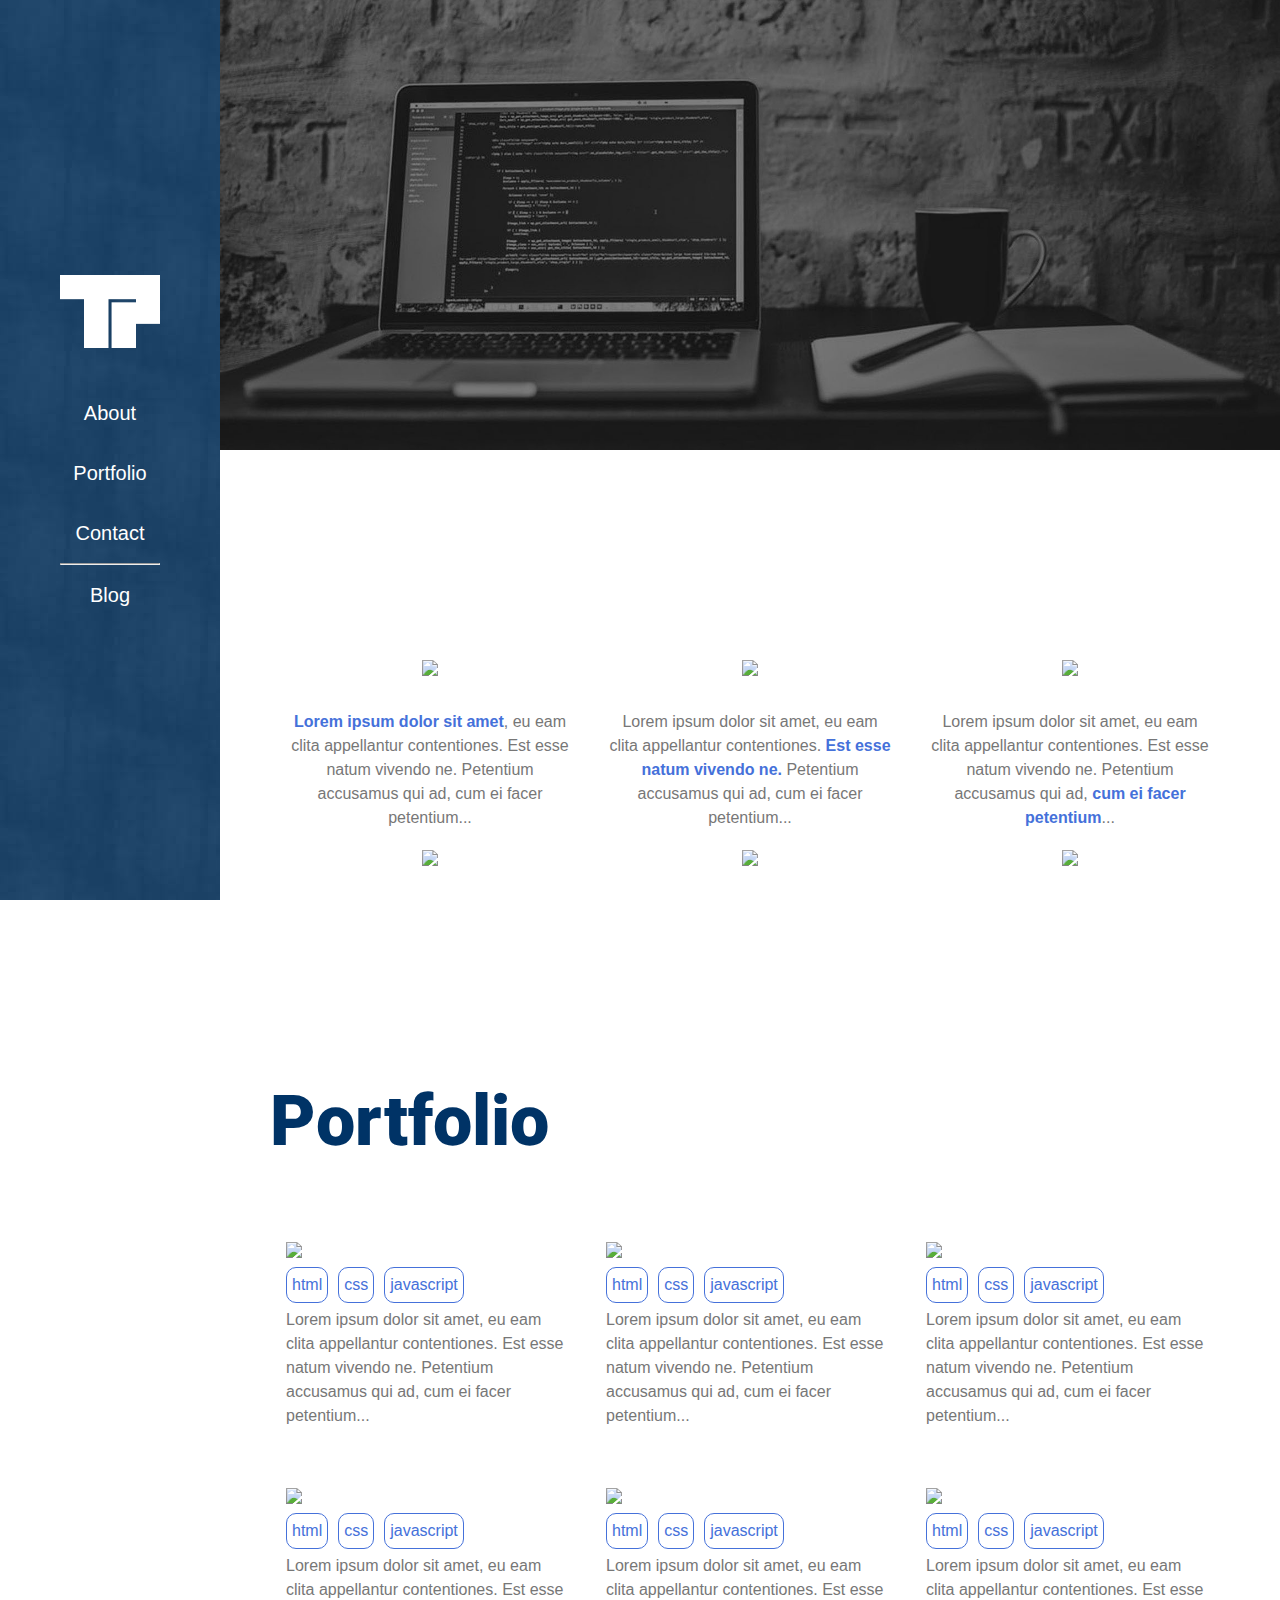
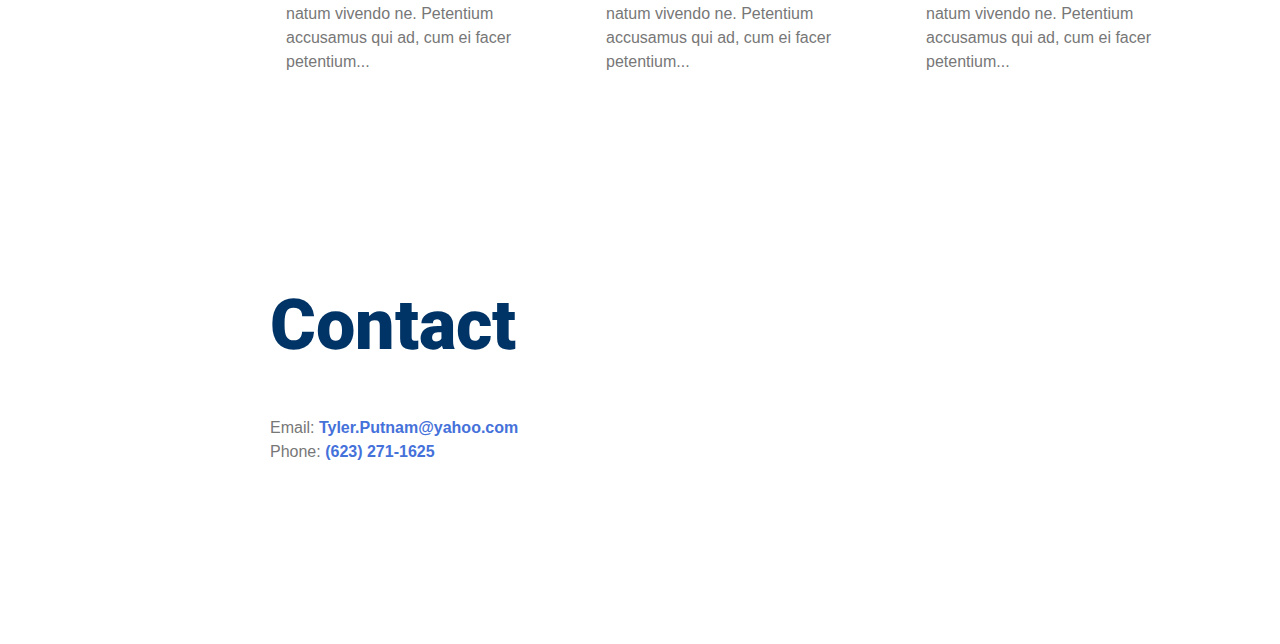
==== app/index.html @ a089964d "Add files via upload" ====
<!doctype html>
<html lang="">
  <head>
    <meta charset="utf-8">
    <meta http-equiv="X-UA-Compatible" content="IE=edge">
    <meta name="description" content="">
    <meta name="viewport" content="width=device-width, initial-scale=1">
    <title>Tyler Putnam</title>

    <!-- Disable tap highlight on IE -->
    <meta name="msapplication-tap-highlight" content="no">

    <!-- Web Application Manifest -->
    <link rel="manifest" href="manifest.json">

    <!-- Add to homescreen for Chrome on Android -->
    <meta name="mobile-web-app-capable" content="yes">
    <meta name="application-name" content="Web Starter Kit">
    <link rel="icon" sizes="192x192" href="images/touch/chrome-touch-icon-192x192.png">

    <!-- Add to homescreen for Safari on iOS -->
    <meta name="apple-mobile-web-app-capable" content="yes">
    <meta name="apple-mobile-web-app-status-bar-style" content="black">
    <meta name="apple-mobile-web-app-title" content="Web Starter Kit">
    <link rel="apple-touch-icon" href="images/touch/apple-touch-icon.png">

    <!-- Tile icon for Win8 (144x144 + tile color) -->
    <meta name="msapplication-TileImage" content="images/touch/ms-touch-icon-144x144-precomposed.png">
    <meta name="msapplication-TileColor" content="#2F3BA2">

    <!-- Color the status bar on mobile devices -->
    <meta name="theme-color" content="#2F3BA2">

    <!-- SEO: If your mobile URL is different from the desktop URL, add a canonical link to the desktop page https://developers.google.com/webmasters/smartphone-sites/feature-phones -->
    <!--
    <link rel="canonical" href="http://www.example.com/">
    -->
    <link rel="stylesheet" type="text/css" href="styles/main.css" />
    <link href="https://fonts.googleapis.com/css?family=Roboto" rel="stylesheet">
  </head>
  <body>
    <!-- Add your site or app content here -->
    <header>
    	<nav>
    		<img src="images/white-logo.png">
    		<a href="#about">About</a>
    		<a href="#portfolio">Portfolio</a>
    		<a href="#contact">Contact</a>
    		<hr>
    		<a href="style2.html">Blog</a>
    	</nav>
    </header>

    <main>
    	<div id="home-banner">
    	</div>

    	<section id="work">
    		<div class="box col-4">
    			<img src="../images/hard-work-icon.png" class="icon">
    			<p><span class="highlight">Lorem ipsum dolor sit amet</span>, eu eam clita appellantur contentiones. Est esse natum vivendo ne. Petentium accusamus qui ad, cum ei facer petentium...</p>
    			<img src="../images/down-arrow.png" class="arrow">
    		</div>
    		<div class="box col-4">
    			<img src="../images/studying-icon.png" class="icon">
    			<p>Lorem ipsum dolor sit amet, eu eam clita appellantur contentiones. <span class="highlight">Est esse natum vivendo ne.</span> Petentium accusamus qui ad, cum ei facer petentium...</p>
    			<img src="../images/down-arrow.png" class="arrow">
    		</div>
    		<div class="box col-4">
    			<img src="../images/resume-icon.png" class="icon">
    			<p>Lorem ipsum dolor sit amet, eu eam clita appellantur contentiones. Est esse natum vivendo ne. Petentium accusamus qui ad, <span class="highlight">cum ei facer petentium</span>...</p>
    			<img src="../images/down-arrow.png" class="arrow">
    		</div>
    	</section>

        <section>
            <h1>Portfolio</h1>
            <div class="grid">
                <div class="box col-4">
                    <img src="../images/sample-website.jpg">
                    <div class="tags">
                        <p class="tag">html</p>
                        <p class="tag">css</p>
                        <p class="tag">javascript</p>
                    </div>
                    <p>Lorem ipsum dolor sit amet, eu eam clita appellantur contentiones. Est esse natum vivendo ne. Petentium accusamus qui ad, cum ei facer petentium...</p>
                </div>
                <div class="box col-4">
                    <img src="../images/sample-website.jpg">
                    <div class="tags">
                        <p class="tag">html</p>
                        <p class="tag">css</p>
                        <p class="tag">javascript</p>
                    </div>
                    <p>Lorem ipsum dolor sit amet, eu eam clita appellantur contentiones. Est esse natum vivendo ne. Petentium accusamus qui ad, cum ei facer petentium...</p>
                </div>
                <div class="box col-4">
                    <img src="../images/sample-website.jpg">
                    <div class="tags">
                        <p class="tag">html</p>
                        <p class="tag">css</p>
                        <p class="tag">javascript</p>
                    </div>
                    <p>Lorem ipsum dolor sit amet, eu eam clita appellantur contentiones. Est esse natum vivendo ne. Petentium accusamus qui ad, cum ei facer petentium...</p>
                </div>
                <div class="box col-4">
                    <img src="../images/sample-website.jpg">
                    <div class="tags">
                        <p class="tag">html</p>
                        <p class="tag">css</p>
                        <p class="tag">javascript</p>
                    </div>
                    <p>Lorem ipsum dolor sit amet, eu eam clita appellantur contentiones. Est esse natum vivendo ne. Petentium accusamus qui ad, cum ei facer petentium...</p>
                </div>
                <div class="box col-4">
                    <img src="../images/sample-website.jpg">
                    <div class="tags">
                        <p class="tag">html</p>
                        <p class="tag">css</p>
                        <p class="tag">javascript</p>
                    </div>
                    <p>Lorem ipsum dolor sit amet, eu eam clita appellantur contentiones. Est esse natum vivendo ne. Petentium accusamus qui ad, cum ei facer petentium...</p>
                </div>
                <div class="box col-4">
                    <img src="../images/sample-website.jpg">
                    <div class="tags">
                        <p class="tag">html</p>
                        <p class="tag">css</p>
                        <p class="tag">javascript</p>
                    </div>
                    <p>Lorem ipsum dolor sit amet, eu eam clita appellantur contentiones. Est esse natum vivendo ne. Petentium accusamus qui ad, cum ei facer petentium...</p>
                </div>
            </div>
        </section>

        <section>
            <h1>Contact</h1>
            <div class="row">
                <div class="col-6">
                    <p>Email: <span class="highlight">Tyler.Putnam@yahoo.com</span></p>
                    <p>Phone: <span class="highlight">(623) 271-1625</span></p>
                </div>
            <div class="col-6">
                
            </div>
        </section>
    </main>
    <!-- build:js scripts/main.min.js -->
    <script src="scripts/main.js"></script>
    <!-- endbuild -->
  </body>
</html>
---- app/styles/main.css ----
* {
  margin: 0;
  font-family: sans-serif;
}

section {
  margin: 20vh 50px;
}

h1 {
  font-family: 'Roboto', sans-serif;
  font-weight: 900;
  font-size: 70px;
  color: #003366;
  margin-bottom: 50px;
}

p {
  color: #777;
  font-size: 16px;
  line-height: 1.5;
}

.highlight {
  color: #4571DA;
  font-weight: 900;
}

.box {
  margin: 30px 0;
}

.col-4 {
  width: 30%;
}

.col-6 {
  width: 50%;
}


/* Nav Bar */

header {
  background: url(../images/blue-texture.jpeg);
  background-repeat: repeat;
  width: 220px;
  height: 100vh;
  position: fixed;
  top: 0;
  left: 0;
  display: flex;
}

nav {
  display: flex;
  flex-direction: column;
  margin: auto;
}

nav img {
  width: 100px;
  margin-bottom: 35px;
}

nav a {
  color: #fff;
  text-decoration: none;
  text-align: center;
  line-height: 3;
  font-size: 20px;
}



/* Main Content */

main {
  margin-left: 220px;
}

/* Banner */

#home-banner {
  height: 50vh;
  background: url(../images/desktop.jpeg) no-repeat;
  background-size: cover;
  background-position: left bottom;
}


/* Work Experience */

#work {
  display: flex;
  justify-content: space-around;
}

#work .box {
  text-align: center;
}

#work .icon {
  height: 120px;
  margin-bottom: 30px;
}

.arrow {
  width: 30px;
  margin-top: 20px;
}


/* Portfolio */

.grid {
  display: flex;
  justify-content: space-around;
  flex-wrap: wrap;
}

.grid img {
  width: 100%;
}

.tags {
  display: flex;
}

.tag:first-of-type {
  margin-left: 0px;
}

.tag {
  border: 1px solid #4571DA;
  border-radius: 10px;
  padding: 5px;
  margin: 5px;
  color: #4571DA;
}
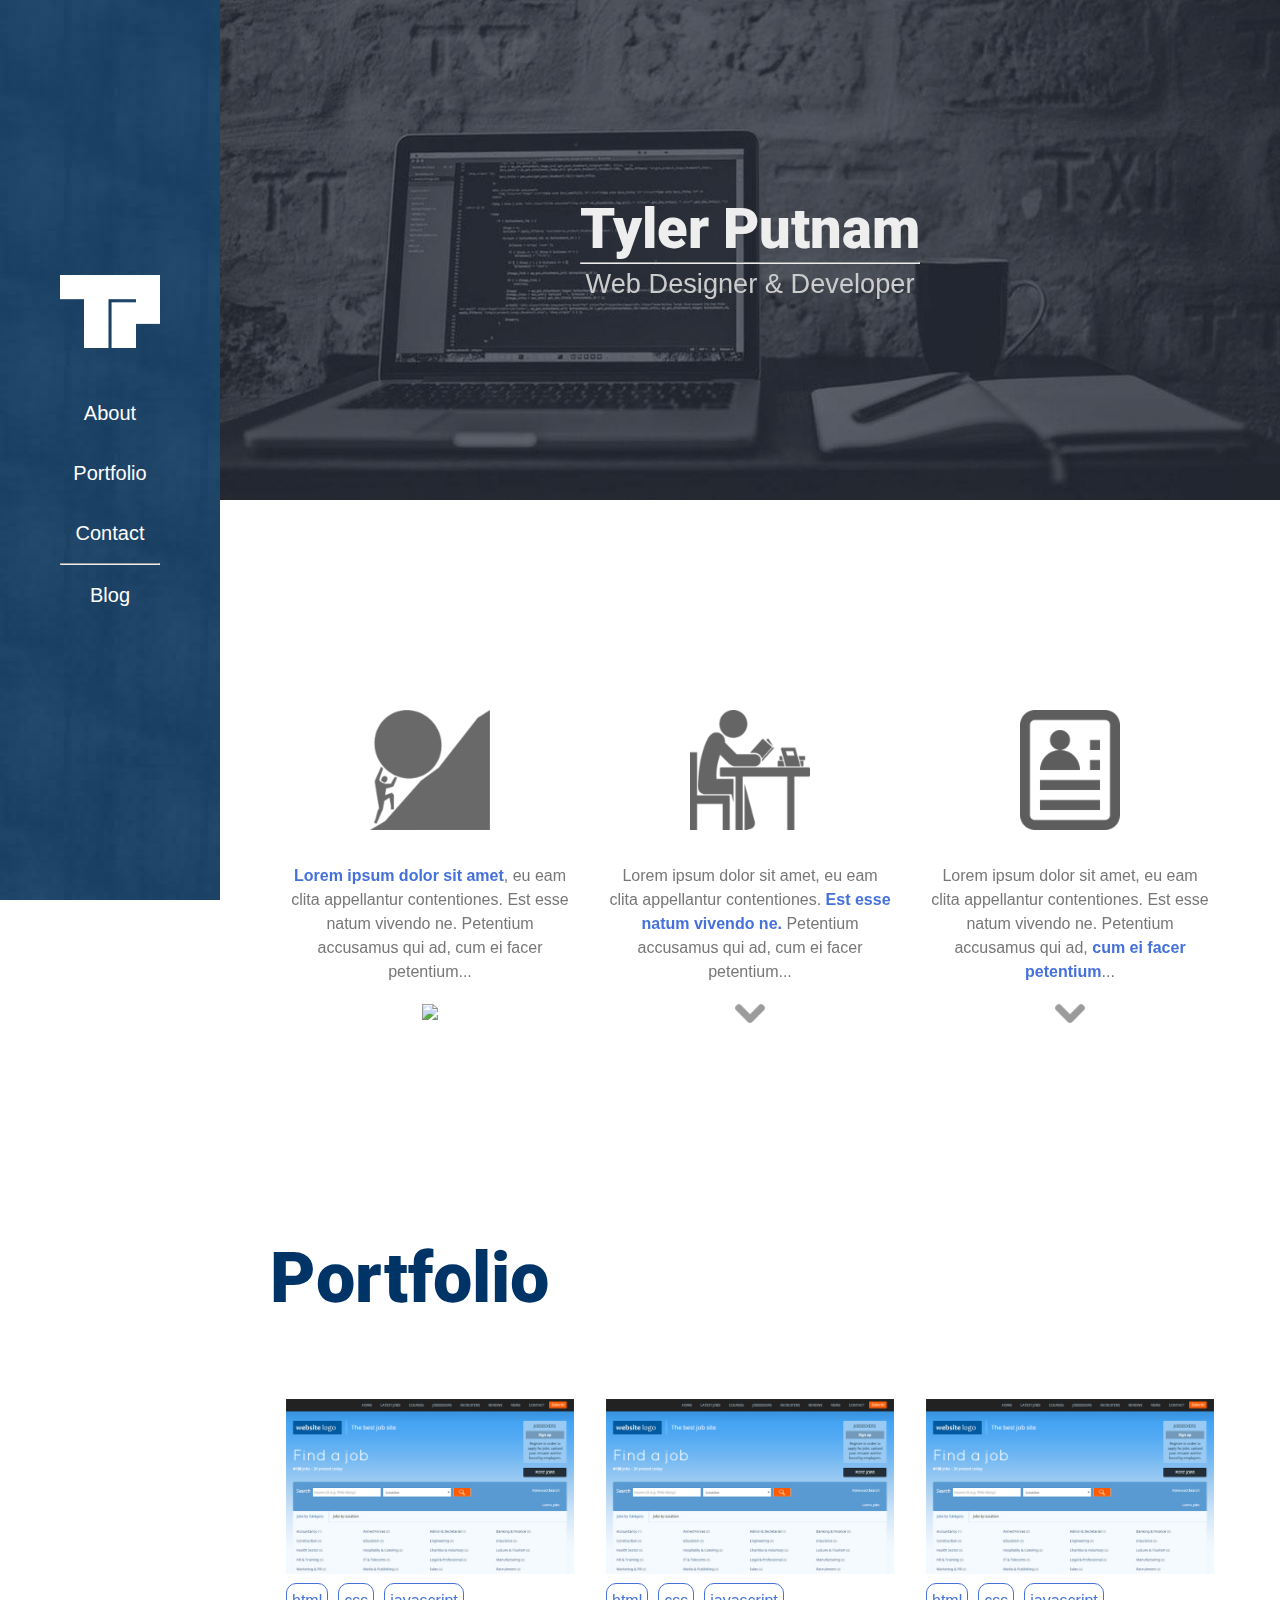
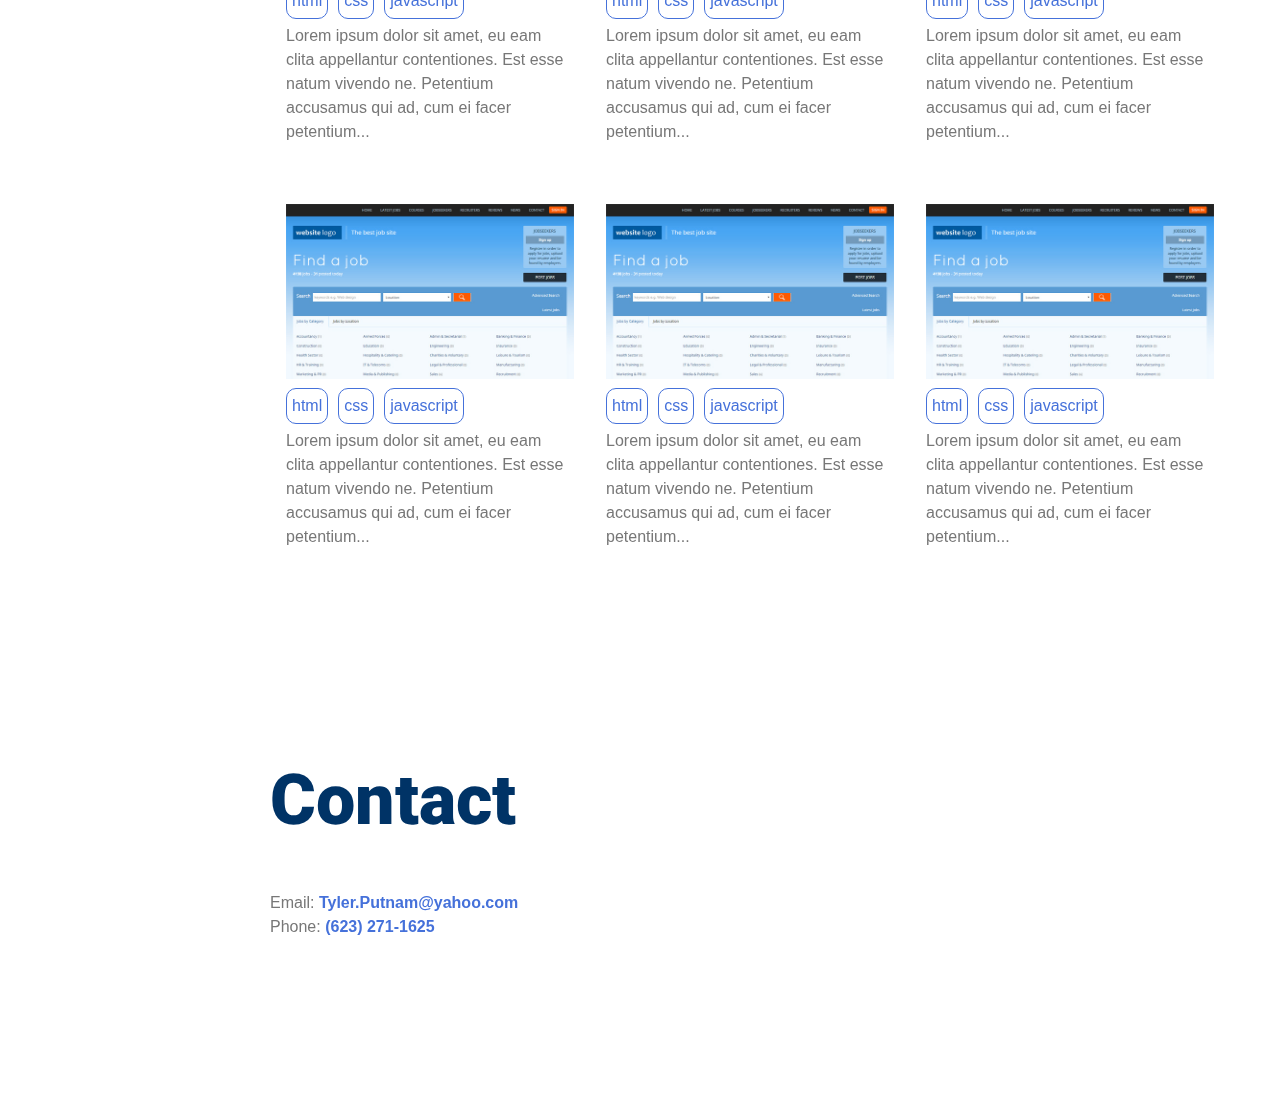
==== commit 531097bd: "Add files via upload" ====
--- a/app/index.html
+++ b/app/index.html
@@ -52,24 +52,29 @@
     </header>
 
     <main>
-    	<div id="home-banner">
-    	</div>
+    <div id="jumbotron" data-parallax="scroll" data-image-src="./images/desktop.jpeg" data-position="bottom" data-speed="0.4">
+        <div class="container">
+            <h1 class="light-text">Tyler Putnam</h1>
+            <hr>
+            <p class="light-text">Web Designer &amp; Developer</p>
+        </div>
+    </div>
 
     	<section id="work">
     		<div class="box col-4">
-    			<img src="../images/hard-work-icon.png" class="icon">
+    			<img src="./images/hard-work-icon.png" class="icon">
     			<p><span class="highlight">Lorem ipsum dolor sit amet</span>, eu eam clita appellantur contentiones. Est esse natum vivendo ne. Petentium accusamus qui ad, cum ei facer petentium...</p>
     			<img src="../images/down-arrow.png" class="arrow">
     		</div>
     		<div class="box col-4">
-    			<img src="../images/studying-icon.png" class="icon">
+    			<img src="./images/studying-icon.png" class="icon">
     			<p>Lorem ipsum dolor sit amet, eu eam clita appellantur contentiones. <span class="highlight">Est esse natum vivendo ne.</span> Petentium accusamus qui ad, cum ei facer petentium...</p>
-    			<img src="../images/down-arrow.png" class="arrow">
+    			<img src="./images/down-arrow.png" class="arrow">
     		</div>
     		<div class="box col-4">
-    			<img src="../images/resume-icon.png" class="icon">
+    			<img src="./images/resume-icon.png" class="icon">
     			<p>Lorem ipsum dolor sit amet, eu eam clita appellantur contentiones. Est esse natum vivendo ne. Petentium accusamus qui ad, <span class="highlight">cum ei facer petentium</span>...</p>
-    			<img src="../images/down-arrow.png" class="arrow">
+    			<img src="./images/down-arrow.png" class="arrow">
     		</div>
     	</section>
 
@@ -77,7 +82,7 @@
             <h1>Portfolio</h1>
             <div class="grid">
                 <div class="box col-4">
-                    <img src="../images/sample-website.jpg">
+                    <img src="./images/sample-website.jpg">
                     <div class="tags">
                         <p class="tag">html</p>
                         <p class="tag">css</p>
@@ -86,7 +91,7 @@
                     <p>Lorem ipsum dolor sit amet, eu eam clita appellantur contentiones. Est esse natum vivendo ne. Petentium accusamus qui ad, cum ei facer petentium...</p>
                 </div>
                 <div class="box col-4">
-                    <img src="../images/sample-website.jpg">
+                    <img src="./images/sample-website.jpg">
                     <div class="tags">
                         <p class="tag">html</p>
                         <p class="tag">css</p>
@@ -95,7 +100,7 @@
                     <p>Lorem ipsum dolor sit amet, eu eam clita appellantur contentiones. Est esse natum vivendo ne. Petentium accusamus qui ad, cum ei facer petentium...</p>
                 </div>
                 <div class="box col-4">
-                    <img src="../images/sample-website.jpg">
+                    <img src="./images/sample-website.jpg">
                     <div class="tags">
                         <p class="tag">html</p>
                         <p class="tag">css</p>
@@ -104,7 +109,7 @@
                     <p>Lorem ipsum dolor sit amet, eu eam clita appellantur contentiones. Est esse natum vivendo ne. Petentium accusamus qui ad, cum ei facer petentium...</p>
                 </div>
                 <div class="box col-4">
-                    <img src="../images/sample-website.jpg">
+                    <img src="./images/sample-website.jpg">
                     <div class="tags">
                         <p class="tag">html</p>
                         <p class="tag">css</p>
@@ -113,7 +118,7 @@
                     <p>Lorem ipsum dolor sit amet, eu eam clita appellantur contentiones. Est esse natum vivendo ne. Petentium accusamus qui ad, cum ei facer petentium...</p>
                 </div>
                 <div class="box col-4">
-                    <img src="../images/sample-website.jpg">
+                    <img src="./images/sample-website.jpg">
                     <div class="tags">
                         <p class="tag">html</p>
                         <p class="tag">css</p>
@@ -122,7 +127,7 @@
                     <p>Lorem ipsum dolor sit amet, eu eam clita appellantur contentiones. Est esse natum vivendo ne. Petentium accusamus qui ad, cum ei facer petentium...</p>
                 </div>
                 <div class="box col-4">
-                    <img src="../images/sample-website.jpg">
+                    <img src="./images/sample-website.jpg">
                     <div class="tags">
                         <p class="tag">html</p>
                         <p class="tag">css</p>
@@ -146,6 +151,8 @@
         </section>
     </main>
     <!-- build:js scripts/main.min.js -->
+    <script src="https://ajax.googleapis.com/ajax/libs/jquery/1.11.0/jquery.min.js"></script>
+    <script src="scripts/parallax.min.js"></script>
     <script src="scripts/main.js"></script>
     <!-- endbuild -->
   </body>
--- a/app/styles/main.css
+++ b/app/styles/main.css
@@ -81,11 +81,27 @@
 
 /* Banner */
 
-#home-banner {
-  height: 50vh;
-  background: url(../images/desktop.jpeg) no-repeat;
-  background-size: cover;
-  background-position: left bottom;
+#jumbotron {
+  height: 500px;
+  background: transparent;
+  display: flex;
+}
+
+#jumbotron .container {
+  max-width: 350px;
+  text-align: center;
+  margin: auto;
+}
+
+#jumbotron h1 {
+  font-size: 3.5em;
+  margin: 0;
+  color: #eee;
+}
+
+#jumbotron p {
+  font-size: 1.7em;
+  color: #ccc;
 }
 
 
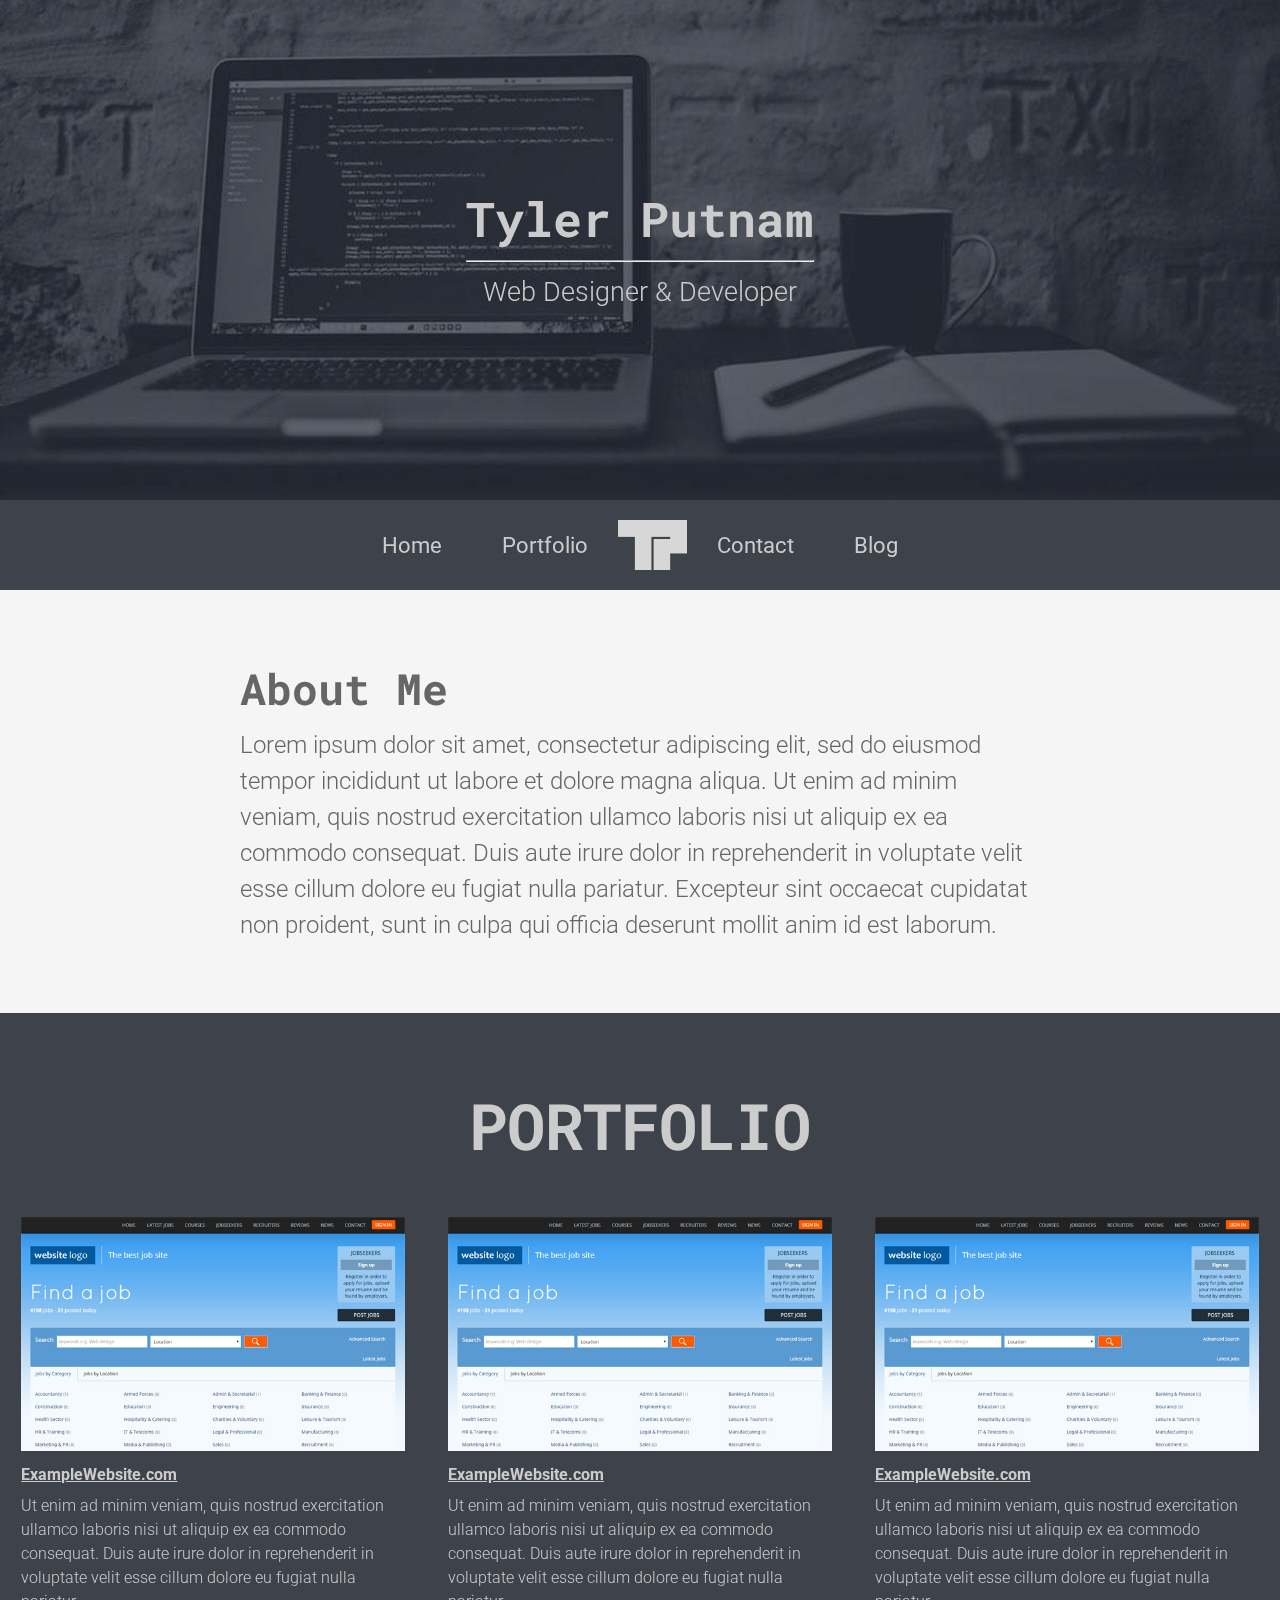
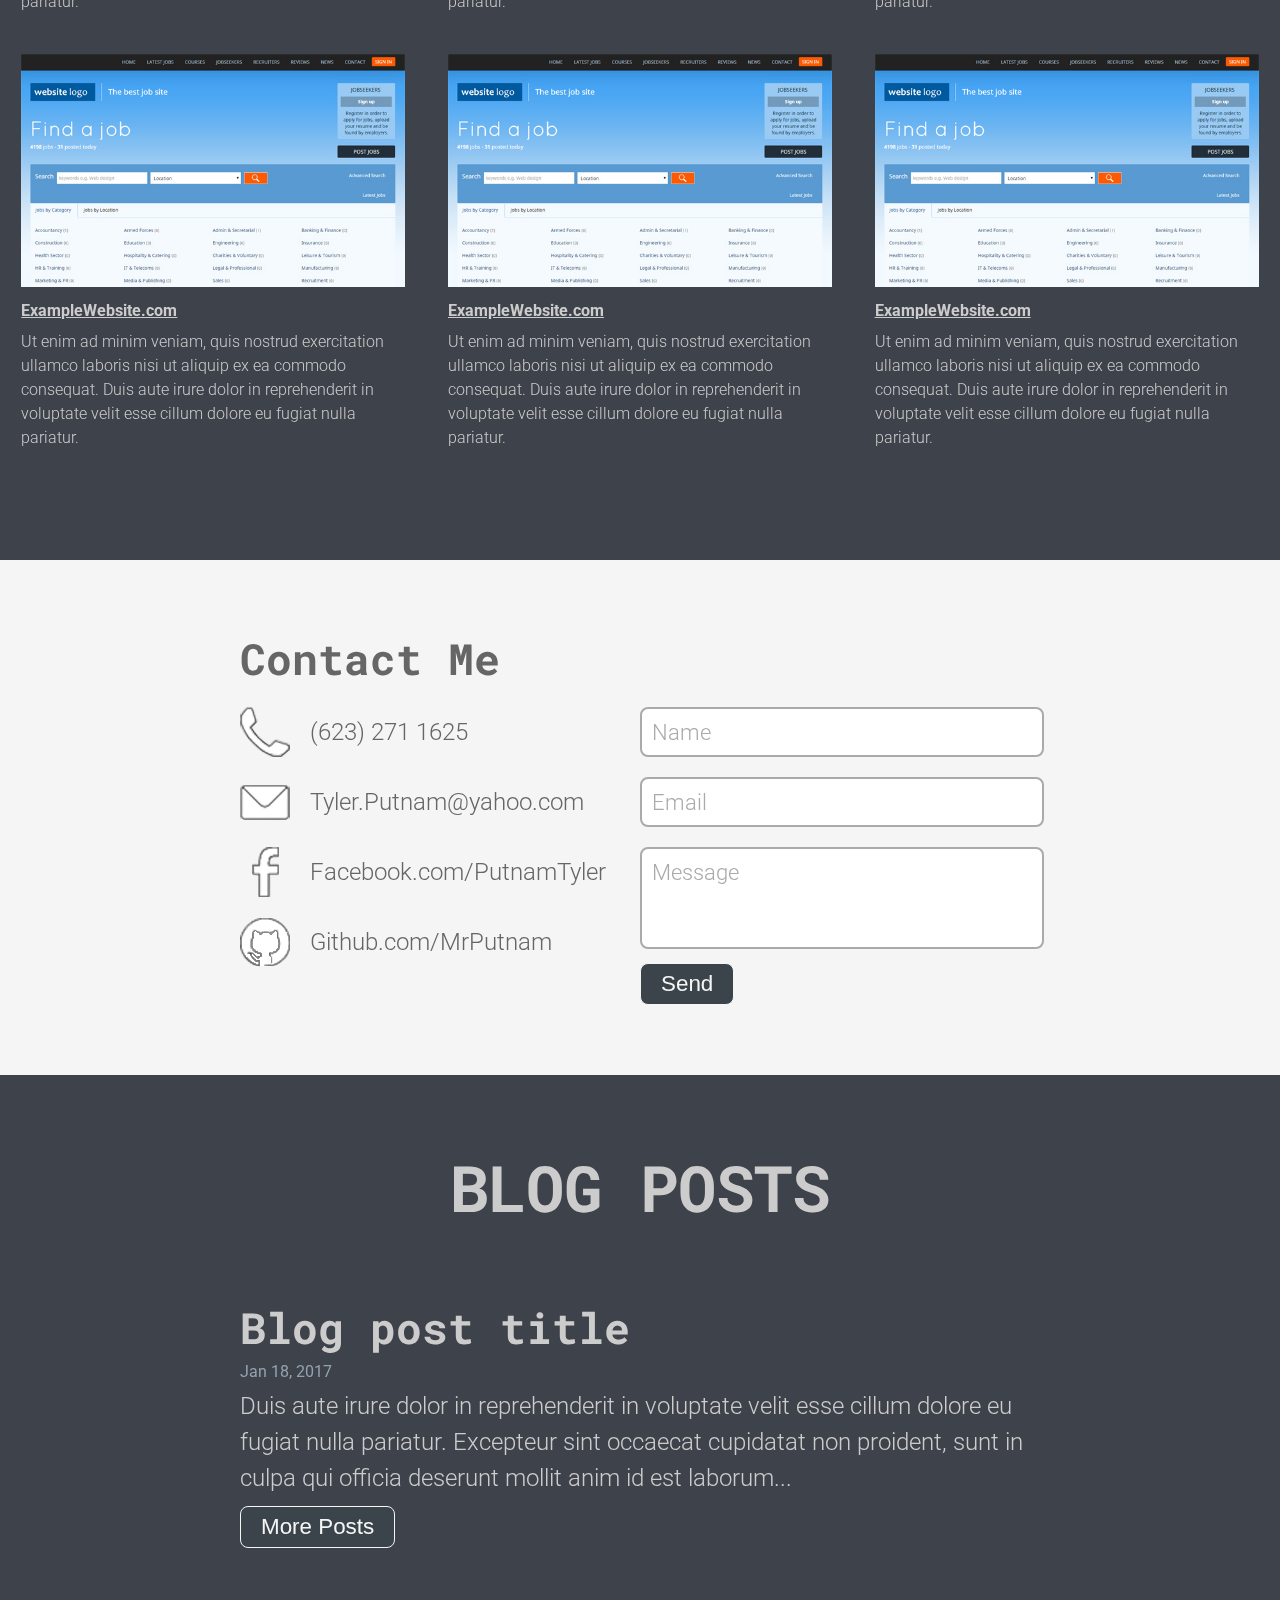
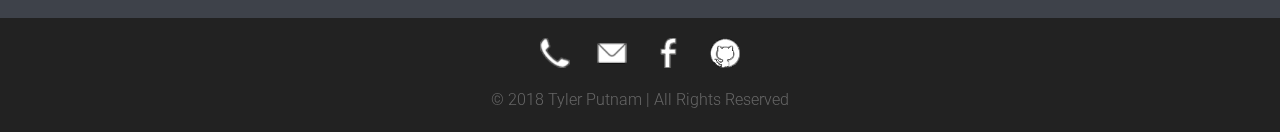
==== commit b2489c3a: "Add files via upload" ====
--- a/app/index.html
+++ b/app/index.html
@@ -1,159 +1,248 @@
-<!doctype html>
-<html lang="">
-  <head>
-    <meta charset="utf-8">
-    <meta http-equiv="X-UA-Compatible" content="IE=edge">
-    <meta name="description" content="">
-    <meta name="viewport" content="width=device-width, initial-scale=1">
-    <title>Tyler Putnam</title>
-
-    <!-- Disable tap highlight on IE -->
-    <meta name="msapplication-tap-highlight" content="no">
-
-    <!-- Web Application Manifest -->
-    <link rel="manifest" href="manifest.json">
-
-    <!-- Add to homescreen for Chrome on Android -->
-    <meta name="mobile-web-app-capable" content="yes">
-    <meta name="application-name" content="Web Starter Kit">
-    <link rel="icon" sizes="192x192" href="images/touch/chrome-touch-icon-192x192.png">
-
-    <!-- Add to homescreen for Safari on iOS -->
-    <meta name="apple-mobile-web-app-capable" content="yes">
-    <meta name="apple-mobile-web-app-status-bar-style" content="black">
-    <meta name="apple-mobile-web-app-title" content="Web Starter Kit">
-    <link rel="apple-touch-icon" href="images/touch/apple-touch-icon.png">
-
-    <!-- Tile icon for Win8 (144x144 + tile color) -->
-    <meta name="msapplication-TileImage" content="images/touch/ms-touch-icon-144x144-precomposed.png">
-    <meta name="msapplication-TileColor" content="#2F3BA2">
-
-    <!-- Color the status bar on mobile devices -->
-    <meta name="theme-color" content="#2F3BA2">
-
-    <!-- SEO: If your mobile URL is different from the desktop URL, add a canonical link to the desktop page https://developers.google.com/webmasters/smartphone-sites/feature-phones -->
-    <!--
-    <link rel="canonical" href="http://www.example.com/">
-    -->
-    <link rel="stylesheet" type="text/css" href="styles/main.css" />
-    <link href="https://fonts.googleapis.com/css?family=Roboto" rel="stylesheet">
-  </head>
-  <body>
-    <!-- Add your site or app content here -->
-    <header>
-    	<nav>
-    		<img src="images/white-logo.png">
-    		<a href="#about">About</a>
-    		<a href="#portfolio">Portfolio</a>
-    		<a href="#contact">Contact</a>
-    		<hr>
-    		<a href="style2.html">Blog</a>
-    	</nav>
-    </header>
-
-    <main>
-    <div id="jumbotron" data-parallax="scroll" data-image-src="./images/desktop.jpeg" data-position="bottom" data-speed="0.4">
-        <div class="container">
-            <h1 class="light-text">Tyler Putnam</h1>
-            <hr>
-            <p class="light-text">Web Designer &amp; Developer</p>
-        </div>
-    </div>
-
-    	<section id="work">
-    		<div class="box col-4">
-    			<img src="./images/hard-work-icon.png" class="icon">
-    			<p><span class="highlight">Lorem ipsum dolor sit amet</span>, eu eam clita appellantur contentiones. Est esse natum vivendo ne. Petentium accusamus qui ad, cum ei facer petentium...</p>
-    			<img src="../images/down-arrow.png" class="arrow">
-    		</div>
-    		<div class="box col-4">
-    			<img src="./images/studying-icon.png" class="icon">
-    			<p>Lorem ipsum dolor sit amet, eu eam clita appellantur contentiones. <span class="highlight">Est esse natum vivendo ne.</span> Petentium accusamus qui ad, cum ei facer petentium...</p>
-    			<img src="./images/down-arrow.png" class="arrow">
-    		</div>
-    		<div class="box col-4">
-    			<img src="./images/resume-icon.png" class="icon">
-    			<p>Lorem ipsum dolor sit amet, eu eam clita appellantur contentiones. Est esse natum vivendo ne. Petentium accusamus qui ad, <span class="highlight">cum ei facer petentium</span>...</p>
-    			<img src="./images/down-arrow.png" class="arrow">
-    		</div>
-    	</section>
-
-        <section>
-            <h1>Portfolio</h1>
-            <div class="grid">
-                <div class="box col-4">
-                    <img src="./images/sample-website.jpg">
-                    <div class="tags">
-                        <p class="tag">html</p>
-                        <p class="tag">css</p>
-                        <p class="tag">javascript</p>
-                    </div>
-                    <p>Lorem ipsum dolor sit amet, eu eam clita appellantur contentiones. Est esse natum vivendo ne. Petentium accusamus qui ad, cum ei facer petentium...</p>
-                </div>
-                <div class="box col-4">
-                    <img src="./images/sample-website.jpg">
-                    <div class="tags">
-                        <p class="tag">html</p>
-                        <p class="tag">css</p>
-                        <p class="tag">javascript</p>
-                    </div>
-                    <p>Lorem ipsum dolor sit amet, eu eam clita appellantur contentiones. Est esse natum vivendo ne. Petentium accusamus qui ad, cum ei facer petentium...</p>
-                </div>
-                <div class="box col-4">
-                    <img src="./images/sample-website.jpg">
-                    <div class="tags">
-                        <p class="tag">html</p>
-                        <p class="tag">css</p>
-                        <p class="tag">javascript</p>
-                    </div>
-                    <p>Lorem ipsum dolor sit amet, eu eam clita appellantur contentiones. Est esse natum vivendo ne. Petentium accusamus qui ad, cum ei facer petentium...</p>
-                </div>
-                <div class="box col-4">
-                    <img src="./images/sample-website.jpg">
-                    <div class="tags">
-                        <p class="tag">html</p>
-                        <p class="tag">css</p>
-                        <p class="tag">javascript</p>
-                    </div>
-                    <p>Lorem ipsum dolor sit amet, eu eam clita appellantur contentiones. Est esse natum vivendo ne. Petentium accusamus qui ad, cum ei facer petentium...</p>
-                </div>
-                <div class="box col-4">
-                    <img src="./images/sample-website.jpg">
-                    <div class="tags">
-                        <p class="tag">html</p>
-                        <p class="tag">css</p>
-                        <p class="tag">javascript</p>
-                    </div>
-                    <p>Lorem ipsum dolor sit amet, eu eam clita appellantur contentiones. Est esse natum vivendo ne. Petentium accusamus qui ad, cum ei facer petentium...</p>
-                </div>
-                <div class="box col-4">
-                    <img src="./images/sample-website.jpg">
-                    <div class="tags">
-                        <p class="tag">html</p>
-                        <p class="tag">css</p>
-                        <p class="tag">javascript</p>
-                    </div>
-                    <p>Lorem ipsum dolor sit amet, eu eam clita appellantur contentiones. Est esse natum vivendo ne. Petentium accusamus qui ad, cum ei facer petentium...</p>
-                </div>
-            </div>
-        </section>
-
-        <section>
-            <h1>Contact</h1>
-            <div class="row">
-                <div class="col-6">
-                    <p>Email: <span class="highlight">Tyler.Putnam@yahoo.com</span></p>
-                    <p>Phone: <span class="highlight">(623) 271-1625</span></p>
-                </div>
-            <div class="col-6">
-                
-            </div>
-        </section>
-    </main>
-    <!-- build:js scripts/main.min.js -->
-    <script src="https://ajax.googleapis.com/ajax/libs/jquery/1.11.0/jquery.min.js"></script>
-    <script src="scripts/parallax.min.js"></script>
+<!DOCTYPE html>
+<html>
+<head>
+	<meta charset="utf-8">
+	<meta http-equiv="X-UA-Compatible" content="IE=edge">
+	<meta name="description" content="">
+	<meta name="viewport" content="width=device-width, initial-scale=1">
+	<title>Tyler Putnam | Style 2</title>
+
+	<!-- Disable tap highlight on IE -->
+	<meta name="msapplication-tap-highlight" content="no">
+
+	<!-- Web Application Manifest -->
+	<link rel="manifest" href="manifest.json">
+
+	<!-- Add to homescreen for Chrome on Android -->
+	<meta name="mobile-web-app-capable" content="yes">
+	<meta name="application-name" content="Web Starter Kit">
+	<link rel="icon" href="images/logo/dark-grey-logo.png">
+
+	<!-- Add to homescreen for Safari on iOS -->
+	<meta name="apple-mobile-web-app-capable" content="yes">
+	<meta name="apple-mobile-web-app-status-bar-style" content="black">
+	<meta name="apple-mobile-web-app-title" content="Web Starter Kit">
+	<link rel="apple-touch-icon" href="images/touch/apple-touch-icon.png">
+
+	<!-- Tile icon for Win8 (144x144 + tile color) -->
+	<meta name="msapplication-TileImage" content="images/touch/ms-touch-icon-144x144-precomposed.png">
+	<meta name="msapplication-TileColor" content="#2F3BA2">
+
+	<!-- Color the status bar on mobile devices -->
+	<meta name="theme-color" content="#2F3BA2">
+
+	<!-- SEO: If your mobile URL is different from the desktop URL, add a canonical link to the desktop page https://developers.google.com/webmasters/smartphone-sites/feature-phones -->
+	<!--
+	<link rel="canonical" href="http://www.example.com/">
+	-->
+	<link rel="stylesheet" type="text/css" href="styles/main.css" />
+	<link href="https://fonts.googleapis.com/css?family=Roboto+Mono:700|Roboto:300,700" rel="stylesheet">
+</head>
+<body>
+
+
+<!--####### JUMBOTRON #######-->
+
+
+	<!--<div id="jumbotron" speed="0.5"> -->
+	<div id="jumbotron" data-parallax="scroll" data-image-src="./images/backgrounds/desktop.jpeg" data-position="bottom" data-speed="0.4">
+		<div class="container">
+			<h1 class="light-text">Tyler Putnam</h1>
+			<hr>
+			<p class="light-text">Web Designer &amp; Developer</p>
+		</div>
+	</div>
+
+	</div>
+
+
+<!--####### NAVBAR #######-->
+
+
+	<div id="navbar" class="dark-back">
+		<nav>
+			<a href="index.html" class="light-text">
+				<div class="nav-link-box">
+					Home
+				</div>
+			</a>
+			<a href="#portfolio" id="portfolio-link" class="light-text">
+				<div class="nav-link-box">
+					Portfolio
+				</div>
+			</a>
+
+			<!-- Logo url in main.css - Used so logo can change color on hover -->
+			<div id="navbar-logo"><a href="#"></a></div>
+			
+			<a href="#contact" id="contact-link" class="light-text">
+				<div class="nav-link-box">
+					Contact
+				</div>
+			</a>
+			<a href="blog.html" class="light-text">
+				<div class="nav-link-box">
+					Blog
+				</div>
+			</a>
+		</nav>
+	</div>
+
+
+<!--####### ABOUT #######-->
+
+
+	<section id="about" class="light-back">
+		<div class="container">
+			<h1 class="dark-text">About Me</h1>
+			<p class="dark-text">Lorem ipsum dolor sit amet, consectetur adipiscing elit, sed do eiusmod tempor incididunt ut labore et dolore magna aliqua. Ut enim ad minim veniam, quis nostrud exercitation ullamco laboris nisi ut aliquip ex ea commodo consequat. Duis aute irure dolor in reprehenderit in voluptate velit esse cillum dolore eu fugiat nulla pariatur. Excepteur sint occaecat cupidatat non proident, sunt in culpa qui officia deserunt mollit anim id est laborum.</p>
+		</div>
+	</section>
+
+
+<!--####### PORTFOLIO #######-->
+
+
+	<section id="portfolio" class="dark-back">
+		<h2 class="light-text">PORTFOLIO</h2>
+		<div class="grid">
+			<div class="portfolio-picture">
+				<div class="box">
+					<img src="images/portfolio/sample-website.jpg">
+					<a href="#" class="light-text">ExampleWebsite.com</a>
+					<p class="light-text">Ut enim ad minim veniam, quis nostrud exercitation ullamco laboris nisi ut aliquip ex ea commodo consequat. Duis aute irure dolor in reprehenderit in voluptate velit esse cillum dolore eu fugiat nulla pariatur.</p>
+				</div>
+			</div>
+			<div class="portfolio-picture">
+				<div class="box">
+					<img src="images/portfolio/sample-website.jpg">
+					<a href="#" class="light-text">ExampleWebsite.com</a>
+					<p class="light-text">Ut enim ad minim veniam, quis nostrud exercitation ullamco laboris nisi ut aliquip ex ea commodo consequat. Duis aute irure dolor in reprehenderit in voluptate velit esse cillum dolore eu fugiat nulla pariatur.</p>
+				</div>
+			</div>
+			<div class="portfolio-picture">
+				<div class="box">
+					<img src="images/portfolio/sample-website.jpg">
+					<a href="#" class="light-text">ExampleWebsite.com</a>
+					<p class="light-text">Ut enim ad minim veniam, quis nostrud exercitation ullamco laboris nisi ut aliquip ex ea commodo consequat. Duis aute irure dolor in reprehenderit in voluptate velit esse cillum dolore eu fugiat nulla pariatur.</p>
+				</div>
+			</div>
+			<div class="portfolio-picture">
+				<div class="box">
+					<img src="images/portfolio/sample-website.jpg">
+					<a href="#" class="light-text">ExampleWebsite.com</a>
+					<p class="light-text">Ut enim ad minim veniam, quis nostrud exercitation ullamco laboris nisi ut aliquip ex ea commodo consequat. Duis aute irure dolor in reprehenderit in voluptate velit esse cillum dolore eu fugiat nulla pariatur.</p>
+				</div>
+			</div>
+			<div class="portfolio-picture">
+				<div class="box">
+					<img src="images/portfolio/sample-website.jpg">
+					<a href="#" class="light-text">ExampleWebsite.com</a>
+					<p class="light-text">Ut enim ad minim veniam, quis nostrud exercitation ullamco laboris nisi ut aliquip ex ea commodo consequat. Duis aute irure dolor in reprehenderit in voluptate velit esse cillum dolore eu fugiat nulla pariatur.</p>
+				</div>
+			</div>
+			<div class="portfolio-picture">
+				<div class="box">
+					<img src="images/portfolio/sample-website.jpg">
+					<a href="#" class="light-text">ExampleWebsite.com</a>
+					<p class="light-text">Ut enim ad minim veniam, quis nostrud exercitation ullamco laboris nisi ut aliquip ex ea commodo consequat. Duis aute irure dolor in reprehenderit in voluptate velit esse cillum dolore eu fugiat nulla pariatur.</p>
+				</div>
+			</div>
+		</div>
+	</section>
+
+
+<!--####### CONTACT #######-->
+
+
+	<section id="contact" class="light-back">
+		<div class="container">
+			<h1 class="dark-text">Contact Me</h1>
+			<div class="grid">
+				<div class="half">
+					<div class="contact-option">
+						<img src="images/icons/phone-icon.png"><p class="dark-text">(623) 271 1625</p>
+					</div>
+					<div class="contact-option">
+						<img src="images/icons/email-icon.png"><p class="dark-text">Tyler.Putnam@yahoo.com</p>
+					</div>
+					<div class="contact-option">
+						<img src="images/icons/facebook-icon.png"><p class="dark-text">Facebook.com/PutnamTyler</p>
+					</div>
+					<div class="contact-option">
+						<img src="images/icons/github-icon.png"><p class="dark-text">Github.com/MrPutnam</p>
+					</div>
+				</div>
+				<div class="half">
+					<form>
+						<input type="name" placeholder="Name">
+						<input type="email" placeholder="Email">
+						<textarea placeholder="Message" rows="3"></textarea>
+						<button>Send</button>
+					</form>
+				</div>
+			</div>
+		</div>
+	</section>
+
+
+<!--####### BLOG #######-->
+
+
+	<section id="blog" class="dark-back">
+		<h2 class="light-text">BLOG POSTS</h2>
+		<div class="container">
+			<div class="post">
+				<h1 class="blog-title light-text">Blog post title</h1>
+				<time class="date">Jan 18, 2017</time>
+				<p class="light-text">Duis aute irure dolor in reprehenderit in voluptate velit esse cillum dolore eu fugiat nulla pariatur. Excepteur sint occaecat cupidatat non proident, sunt in culpa qui officia deserunt mollit anim id est laborum...</p>
+				<a  href="blog.html"><button>More Posts</button></a>
+			</div>
+		</div>
+	</section>
+
+
+<!--####### FOOTER #######-->
+
+
+	<footer>
+		<div class="icons">
+			<img src="images/icons/phone-icon.png">
+			<img src="images/icons/email-icon.png">
+			<img src="images/icons/facebook-icon.png">
+			<img src="images/icons/github-icon.png">
+		</div>
+		<p class="dark-text">&copy; 2018 Tyler Putnam | All Rights Reserved</p>
+	</footer>
+
+
+	<script src="https://ajax.googleapis.com/ajax/libs/jquery/1.11.0/jquery.min.js"></script>
+	<script src="scripts/parallax.min.js"></script>
     <script src="scripts/main.js"></script>
-    <!-- endbuild -->
-  </body>
+    <script src="scripts/navbar-fix.js"></script>
+    <script src="scripts/navbar-highlights.js"></script>
+
+</body>
 </html>
+
+
+
+
+
+
+
+
+
+
+
+
+
+
+
+
+
+
+
+
+
+
--- a/app/styles/main.css
+++ b/app/styles/main.css
@@ -1,170 +1,369 @@
-* {
-  margin: 0;
-  font-family: sans-serif;
+/********** General **********/
+
+
+*, html, body {
+	margin: 0;
+	padding: 0;
+}
+
+hr {
+	margin-bottom: 10px;
+}
+
+h1 {
+	font-size: 2.7em;
+	font-family: 'Roboto Mono', monospace;
+	font-weight: 700;
+	margin-bottom: 10px;
+}
+
+h2 {
+	font-size: 4em;
+	font-family: 'Roboto Mono', monospace;
+	font-weight: 700;
+	text-align: center;
+	margin-bottom: 50px;
+}
+
+p {
+	font-size: 1.5em;
+	font-weight: 300;
+	font-family: 'Roboto', sans-serif;
+	line-height: 1.5em;
+}
+
+a {
+	font-family: 'Roboto', sans-serif;
+}
+
+button {
+	padding: 7px 20px;
+	background-color: #3B444B;
+	color: #F5F5F5;
+	font-size: 1.4em;
+	border-radius: 8px;
+	font-weight: 300;
+	border: 1px solid #F5F5F5;
+	cursor: pointer;
+}
+
+button:hover {
+	background-color: #F5F5F5;
+	color: #3B444B;
+	border: 1px solid #3B444B;
+	transition: background-color 1s;
+	transition: color 0.5s;
 }
 
 section {
-  margin: 20vh 50px;
-}
-
-h1 {
-  font-family: 'Roboto', sans-serif;
-  font-weight: 900;
-  font-size: 70px;
-  color: #003366;
-  margin-bottom: 50px;
-}
-
-p {
-  color: #777;
-  font-size: 16px;
-  line-height: 1.5;
-}
-
-.highlight {
-  color: #4571DA;
-  font-weight: 900;
-}
-
-.box {
-  margin: 30px 0;
-}
-
-.col-4 {
-  width: 30%;
-}
-
-.col-6 {
-  width: 50%;
-}
-
-
-/* Nav Bar */
-
-header {
-  background: url(../images/blue-texture.jpeg);
-  background-repeat: repeat;
-  width: 220px;
-  height: 100vh;
-  position: fixed;
-  top: 0;
-  left: 0;
-  display: flex;
+	padding: 70px 0;
+}
+
+	.dark-text {
+		color: #666;
+	}
+
+	.light-text {
+		color: #CCC;
+	}
+
+	.dark-back {
+		background-color: #3E424A;
+	}
+
+	.light-back {
+		background-color: #F5F5F5;
+	}
+
+.container {
+	max-width: 800px;
+	margin: 0 auto;
+	padding: 0 20px;
+}
+
+.grid {
+	display: flex;
+	flex-wrap: wrap;
+	justify-content: space-around;
+	align-items: flex-start;
+	width: 100%;
+}
+
+.half {
+	width: 50%;
+	display: flex;
+	flex-direction: column;
+}
+
+
+/********** Top Banner **********/
+
+
+#jumbotron {
+	height: 500px;
+  	background: transparent;
+  	display: flex;
+}
+
+#jumbotron .container {
+	max-width: 350px;
+	text-align: center;
+	margin: auto;
+}
+
+#jumbotron h1 {
+	font-size: 3em;
+}
+
+#jumbotron p {
+	font-size: 1.7em;
+}
+
+
+/********** NavBar **********/
+
+
+#navbar {
+	width: 100%;
+	display: flex;
+	box-shadow: 2px 2px 20px #333;
+	z-index: 100;
 }
 
 nav {
-  display: flex;
-  flex-direction: column;
-  margin: auto;
-}
-
-nav img {
-  width: 100px;
-  margin-bottom: 35px;
+	display: flex;
+	margin: 0 auto;
+	height: 90px;
+}
+
+nav .nav-link-box:hover {
+	border-bottom: 2px solid #fff;
+	color: #fff;
+	text-shadow: 2px 2px #333;
 }
 
 nav a {
-  color: #fff;
-  text-decoration: none;
-  text-align: center;
-  line-height: 3;
-  font-size: 20px;
-}
-
-
-
-/* Main Content */
-
-main {
-  margin-left: 220px;
-}
-
-/* Banner */
-
-#jumbotron {
-  height: 500px;
-  background: transparent;
-  display: flex;
-}
-
-#jumbotron .container {
-  max-width: 350px;
-  text-align: center;
-  margin: auto;
-}
-
-#jumbotron h1 {
-  font-size: 3.5em;
-  margin: 0;
-  color: #eee;
-}
-
-#jumbotron p {
-  font-size: 1.7em;
-  color: #ccc;
-}
-
-
-/* Work Experience */
-
-#work {
-  display: flex;
-  justify-content: space-around;
-}
-
-#work .box {
-  text-align: center;
-}
-
-#work .icon {
-  height: 120px;
-  margin-bottom: 30px;
-}
-
-.arrow {
-  width: 30px;
-  margin-top: 20px;
-}
-
-
-/* Portfolio */
-
-.grid {
-  display: flex;
-  justify-content: space-around;
-  flex-wrap: wrap;
-}
-
-.grid img {
-  width: 100%;
-}
-
-.tags {
-  display: flex;
-}
-
-.tag:first-of-type {
-  margin-left: 0px;
-}
-
-.tag {
-  border: 1px solid #4571DA;
-  border-radius: 10px;
-  padding: 5px;
-  margin: 5px;
-  color: #4571DA;
-}
-
-
-
-
-
-
-
-
-
-
-
-
-
-
+	text-decoration: none;
+	font-size: 22px;
+	margin: auto 30px;
+	line-height: 87px;
+}
+
+#navbar-logo {
+	background: url("../images/logo/light-grey-logo.png");
+	background-size: cover;
+	height: 50px;
+	width: 69px;
+	margin: auto;
+}
+
+#navbar-logo:hover {
+	background: url("../images/logo/white-logo.png");
+	background-size: cover;
+	height: 50px;
+	width: 69px;
+	margin: auto;
+	cursor: pointer;
+}
+
+.active-link {
+	border-bottom: 2px solid #fff;
+	color: #fff;
+	text-shadow: 2px 2px #333;
+}
+
+.navbar-fixed {
+    top: 0;
+    z-index: 100;
+  	position: fixed;
+    width: 100%;
+}
+
+.navbar-fixed-margin-top {
+	margin-top: 90px;
+}
+
+
+/********** Portfolio **********/
+
+
+#portfolio a, #portfolio p {
+	font-size: 16px;
+	font-family: 'Roboto', sans-serif;
+}
+
+#portfolio a {
+	font-weight: 700;
+}
+
+#portfolio p {
+	font-weight: 300;
+	margin: 10px 0 40px;
+}
+
+#portfolio img {
+	width: 100%;
+	margin-bottom: 10px;
+}
+
+.portfolio-picture {
+	display: flex;
+	width: 30%;
+}
+
+
+/********** Contact **********/
+
+
+.contact-option {
+	display: flex;
+	align-items: center;
+	padding: 10px 0;
+}
+
+.contact-option p {
+	margin-left: 20px;
+}
+
+#contact input , #contact textarea {
+	width: calc(100% - 20px);
+	padding: 10px;
+	margin: 10px 0;
+	border: 2px solid #aaa;
+	border-radius: 8px;
+	font-size: 1.4em;
+	font-family: 'Roboto', sans-serif;
+	resize: none;
+	font-weight: 300;
+	color: #333;
+}
+
+/* Changes Input and Textarea placeholder color to light grey */
+input::-webkit-input-placeholder { color: #aaa !important; }
+input:-moz-placeholder { /* Firefox 18- */ color: #aaa !important; } 
+input::-moz-placeholder {  /* Firefox 19+ */ color: #aaa !important; }
+input:-ms-input-placeholder { color: #aaa !important; }
+textarea::-webkit-input-placeholder { color: #aaa !important; }
+textarea:-moz-placeholder { /* Firefox 18- */ color: #aaa !important; }
+textarea::-moz-placeholder {  /* Firefox 19+ */ color: #aaa !important; }
+textarea:-ms-input-placeholder { color: #aaa !important; }
+
+
+/********** Blog Post *********/
+
+
+.blog-title {
+	margin-bottom: 0;
+}
+
+.date {
+	font-size: 1em;
+	line-height: 2em;
+	font-family: 'Roboto', sans-serif;
+	color: #94a2af;
+}
+
+#blog button {
+	position: relative;
+	margin-top: 10px;
+	align-self: flex-end;
+}
+
+.post {
+	margin-top: 70px;
+}
+
+.post button {
+	position: initial;
+	right: 0;
+}
+
+
+
+/********** Footer **********/
+
+
+
+footer {
+	background-color: #222;
+	padding: 20px 0;
+}
+
+footer p {
+	text-align: center;
+	font-size: 1em;
+}
+
+.icons {
+	margin: 0 auto 20px;
+	width: 200px;
+	display: flex;
+	justify-content: space-between;
+}
+
+footer img {
+	height: 30px;
+}
+
+
+
+
+
+
+
+@media screen and (max-width: 1100px) {
+	.portfolio-picture {
+		width: 45%;
+	}
+}
+
+@media screen and (max-width: 900px) {
+
+	h1 {
+		font-size: 2em;
+	}
+
+	h2 {
+		font-size: 2.5em;
+	}
+
+	p {
+		font-size: 1em;
+	}
+}
+
+@media screen and (max-width: 600px) {
+	
+	.portfolio-picture {
+		width: 90%;
+	}
+
+	.half {
+		width: 100%;
+	}
+
+	#navbar-logo {
+		display: none;
+	}
+
+	nav a {
+		margin: auto 10px;
+		font-weight: 900;
+	}
+
+	p {
+		font-size: 1.2em;
+	}
+}
+
+
+
+
+
+
+
+
+
+
+
+
